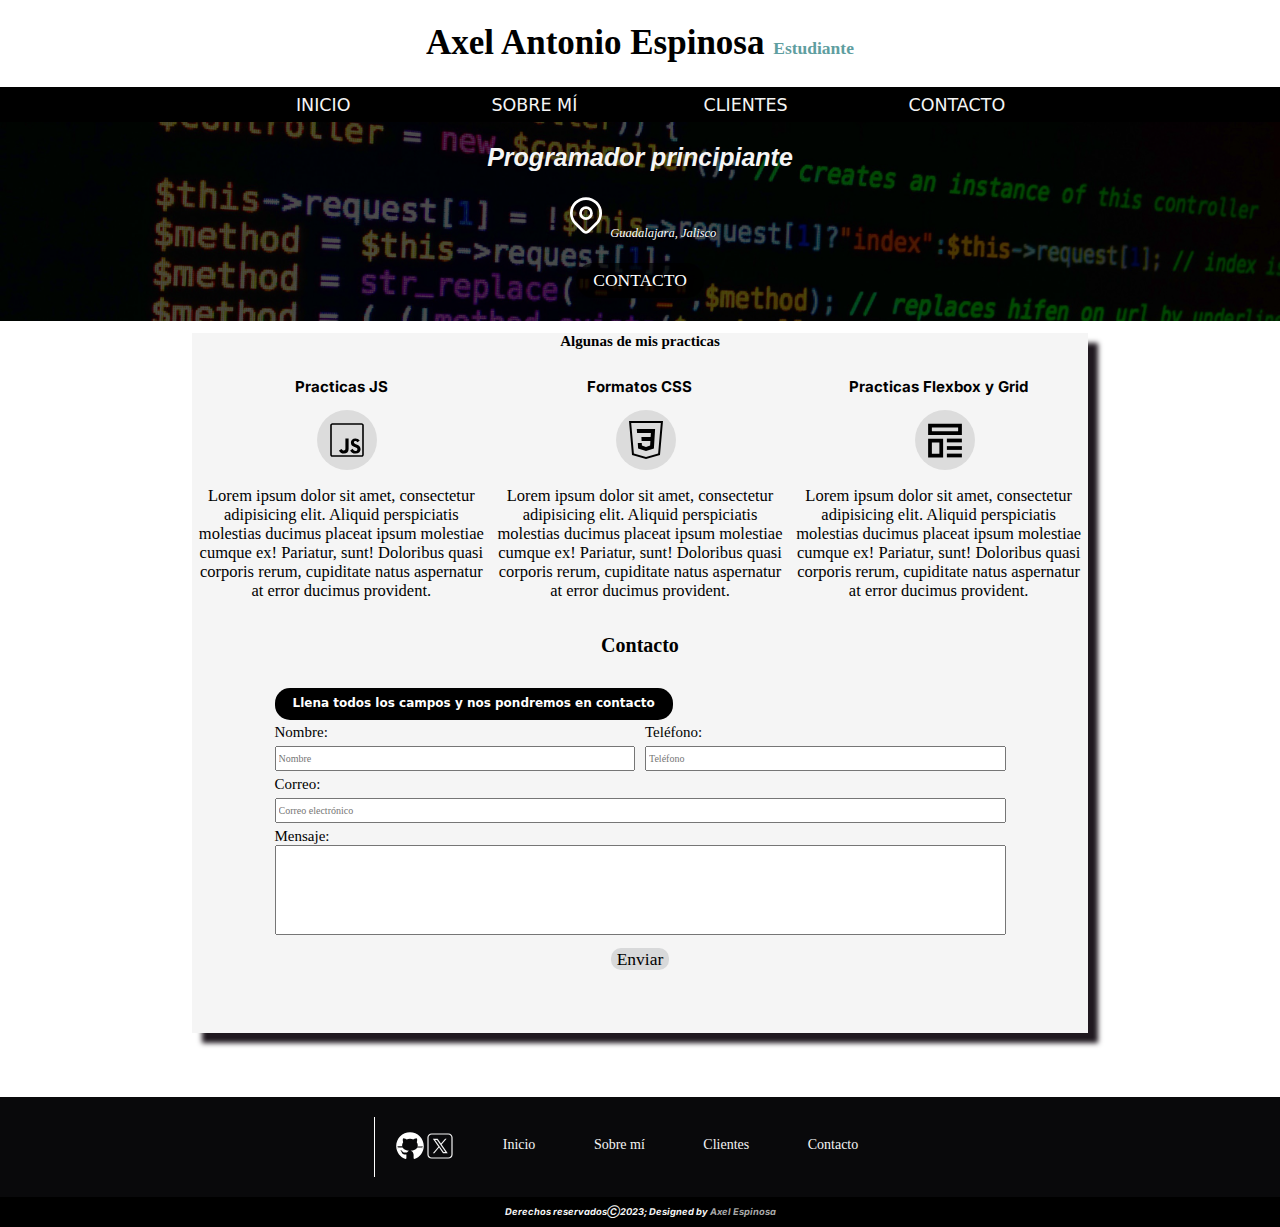
==== index.html @ edbfffb6 "Added files" ====
<!DOCTYPE html>
<html lang="es">
<head>
    <meta charset="UTF-8">
    <meta http-equiv="X-UA-Compatible" content="IE=edge">
    <meta name="viewport" content="width=device-width, initial-scale=1.0">
    <title>Pagina web personal</title>
    <link rel="icon" type="image/x-icon" href="./img/java.png">
    <link rel="stylesheet" href="./css/style.css">
    <link rel="stylesheet" href="./css/normalize.css">
    <link rel="preconnect" href="https://fonts.googleapis.com">
    <link rel="preconnect" href="https://fonts.gstatic.com" crossorigin>
    <link href="https://fonts.googleapis.com/css2?family=Inter&display=swap" rel="stylesheet">
</head>

<body>
    <h1 class="head-1">Axel Antonio Espinosa <span> Estudiante</span></h1>

    <div class="nav-fondo">
        <nav class="menu">
            <a href="./index.html">Inicio</a>
            <a href="#">Sobre mí</a>
            <a href="#">Clientes</a>
            <a href="#contacto">Contacto</a>
        </nav>
    </div>
    <div class="fondo-ubicacion">
        <div class="fondo-color">
            <h2 class="head2">Programador principiante</h2>
            <div class="ubicacion">
                <svg xmlns="http://www.w3.org/2000/svg" class="icon icon-tabler icon-tabler-map-pin" width="44" height="44" viewBox="0 0 24 24" stroke-width="1.5" stroke="#2c3e50" fill="none" stroke-linecap="round" stroke-linejoin="round">
                    <path stroke="none" d="M0 0h24v24H0z" fill="none"/>
                    <path d="M9 11a3 3 0 1 0 6 0a3 3 0 0 0 -6 0" />
                    <path d="M17.657 16.657l-4.243 4.243a2 2 0 0 1 -2.827 0l-4.244 -4.243a8 8 0 1 1 11.314 0z" />
                </svg>
                <p class = "ubi">Guadalajara, Jalisco</p>
            </div>
            <a class="button" href="#">Contacto</a>
        </div>
    </div>
<main class="contenido-principal sombra">
    <h2 class="head-2 head-padding">Algunas de mis practicas</h2>
    <div class="servicios">
        <section class="servicio">
            <h3 class="head-3">Practicas JS</h3>
            <a onclick="location.href='./practicasJS.html'">
                <div class="terminal-icon">
                    <svg xmlns="http://www.w3.org/2000/svg" 
                    x="0px" y="0px" width="50" height="40" 
                    viewBox="0,0,256,256">
                    <g fill="currentColor" fill-rule="nonzero" stroke="none" stroke-width="1" stroke-linecap="butt" stroke-linejoin="miter" stroke-miterlimit="10" stroke-dasharray="" stroke-dashoffset="0" font-family="none" font-weight="none" font-size="none" text-anchor="none" style="mix-blend-mode: normal"><g transform="scale(5.12,5.12)"><path d="M6.66797,4c-1.46094,0 -2.66797,1.20703 -2.66797,2.66797v36.66406c0,1.46094 1.20703,2.66797 2.66797,2.66797h36.66406c1.46094,0 2.66797,-1.20312 2.66797,-2.66797v-36.66406c0,-1.46094 -1.20312,-2.66797 -2.66797,-2.66797zM6.66797,6h36.66406c0.37109,0 0.66797,0.29688 0.66797,0.66797v36.66406c0,0.37109 -0.29687,0.66797 -0.66797,0.66797h-36.66406c-0.37109,0 -0.66797,-0.29687 -0.66797,-0.66797v-36.66406c0,-0.37109 0.29688,-0.66797 0.66797,-0.66797zM23,23v12.57422c0,1.92969 -0.73047,2.42578 -2,2.42578c-1.32812,0 -2.25,-0.82812 -2.85937,-1.90234l-3.14062,1.90234c0.91016,1.92578 3.14063,4 6.23438,4c3.42188,0 5.76563,-1.82031 5.76563,-5.81641v-13.18359zM35.45313,23c-3.40625,0 -5.58984,2.17969 -5.58984,5.04297c0,3.10547 1.83203,4.57422 4.58594,5.74609l0.95313,0.41016c1.73828,0.76172 2.59766,1.22656 2.59766,2.53516c0,1.08984 -0.82812,1.87891 -2.41016,1.87891c-1.88281,0 -2.77344,-1.27734 -3.58984,-2.61328l-3,2c1.12109,2.21484 3.13281,4 6.67578,4c3.625,0 6.32422,-1.88281 6.32422,-5.31641c0,-3.1875 -1.82812,-4.60547 -5.07422,-5.99609l-0.95312,-0.40625c-1.63672,-0.71094 -2.34766,-1.17187 -2.34766,-2.31641c0,-0.92578 0.71094,-1.63672 1.82813,-1.63672c1.09766,0 1.80078,0.46484 2.45313,1.63672l2.97266,-1.90625c-1.25391,-2.21484 -3,-3.05859 -5.42578,-3.05859z"></path></g></g>
                    </svg>
                </div>
            </a>
            <p class="texto-servicio">
                Lorem ipsum dolor sit amet, consectetur adipisicing elit. Aliquid perspiciatis molestias ducimus placeat ipsum molestiae cumque ex! Pariatur, sunt! Doloribus quasi corporis rerum, cupiditate natus aspernatur at error ducimus provident.
            </p>
        </section>
        <section class="servicio">
            <h3 class="head-3">Formatos CSS</h3>
            <div class="terminal-icon">
                <svg xmlns="http://www.w3.org/2000/svg" 
                x="0px" y="0px" 
                width="60" height="50" 
                viewBox="0,0,256,256">
                <g fill="currentColor" fill-rule="evenodd" stroke="none" stroke-width="1" stroke-linecap="butt" stroke-linejoin="miter" stroke-miterlimit="10" stroke-dasharray="" stroke-dashoffset="0" font-family="none" font-weight="none" font-size="none" text-anchor="none" style="mix-blend-mode: normal"><g transform="scale(5.12,5.12)"><path d="M39,40l-14,4l-14,-4l-3,-34h34c-1,11.33203 -2,22.66797 -3,34zM39.81641,8h-29.63281l2.6875,30.45313l12.12891,3.46875l12.12891,-3.46875zM16.80078,28h4l0.09766,2.5l4.10156,1.39844l4.10156,-1.39844l0.29688,-4.5h-8.79687l-0.20312,-4h9.20313l0.29688,-4h-13.79687l-0.30078,-4h18.30078l-0.5,8l-0.70312,11.5l-7.89844,2.60156l-7.89844,-2.60156z"></path></g></g>
                </svg>
            </div>
            <p class="texto-servicio">
                Lorem ipsum dolor sit amet, consectetur adipisicing elit. Aliquid perspiciatis molestias ducimus placeat ipsum molestiae cumque ex! Pariatur, sunt! Doloribus quasi corporis rerum, cupiditate natus aspernatur at error ducimus provident.
            </p>
        </section>
        <section class="servicio">
            <h3 class="head-3">Practicas Flexbox y Grid</h3>
            <div class="terminal-icon">
                <svg
                width="50"
                height="45"
                viewBox="0 0 24 24"
                fill="currentColor"
                xmlns="http://www.w3.org/2000/svg">
                <path
                    fill-rule="evenodd"
                    clip-rule="evenodd"
                    d="M3 3V9H21V3H3ZM19 5H5V7H19V5Z"
                    fill="currentColor"/>
                <path
                    fill-rule="evenodd"
                    clip-rule="evenodd"
                    d="M3 11V21H11V11H3ZM9 13H5V19H9V13Z"
                    fill="currentColor"/>
                <path d="M21 11H13V13H21V11Z" fill="currentColor" />
                <path d="M13 15H21V17H13V15Z" fill="currentColor" />
                <path d="M21 19H13V21H21V19Z" fill="currentColor" />
                </svg>
            </div>
            <p class="texto-servicio">
                Lorem ipsum dolor sit amet, consectetur adipisicing elit. Aliquid perspiciatis molestias ducimus placeat ipsum molestiae cumque ex! Pariatur, sunt! Doloribus quasi corporis rerum, cupiditate natus aspernatur at error ducimus provident.
            </p>
        </section>
    </div>

    <section>
        <h2 class="head-2-contacto">Contacto</h2>
        <div class="formulario" id="contacto">
        <form action="">    
                <fieldset>
                    <legend style="color: white; padding: 0.75em 1.5em;">
                        Llena todos los campos y nos pondremos en contacto
                    </legend>
                    <div class="contenedor-campo">
                        <div class="campo">
                            <label for="">
                                Nombre:
                            </label>
                            <input placeholder="Nombre" type="text" name="" id="negro">
                        </div>
                        <div class="campo">
                            <label for="">
                                Teléfono:
                            </label>
                            <input placeholder="Teléfono" type="text" name="" id="negro">
                        </div>
                        <div class="campo">
                            <label for="">
                                Correo:
                            </label>
                            <input placeholder="Correo electrónico" type="text" name="" id="negro">
                        </div>
                        <div class="campo">
                            <label for="">
                                Mensaje:
                            </label>
                            <textarea></textarea>
                        </div>
                    </div>
                    <div class="below-button">
                        <button id="send" class="button-2">
                            Enviar
                        </button>
                    </div>
                </fieldset>
            </form>
        </div>
    </section>
</main>

<footer class="pieDePagina">
    <section class="SocialMedia">
        <div class="linea"></div>
        <div class="GitHub" onclick="location.href='https://github.com/InozaAki'">
            <svg xmlns="http://www.w3.org/2000/svg" 
            x="0px" y="0px" width="30" height="30" viewBox="0,0,256,256">
            <g fill="currentColor" fill-rule="nonzero" stroke="none" stroke-width="1" stroke-linecap="butt" stroke-linejoin="miter" stroke-miterlimit="10" stroke-dasharray="" stroke-dashoffset="0" font-family="none" font-weight="none" font-size="none" text-anchor="none" style="mix-blend-mode: normal"><g transform="scale(5.12,5.12)"><path d="M17.791,46.836c0.711,-0.306 1.209,-1.013 1.209,-1.836v-5.4c0,-0.197 0.016,-0.402 0.041,-0.61c-0.014,0.004 -0.027,0.007 -0.041,0.01c0,0 -3,0 -3.6,0c-1.5,0 -2.8,-0.6 -3.4,-1.8c-0.7,-1.3 -1,-3.5 -2.8,-4.7c-0.3,-0.2 -0.1,-0.5 0.5,-0.5c0.6,0.1 1.9,0.9 2.7,2c0.9,1.1 1.8,2 3.4,2c2.487,0 3.82,-0.125 4.622,-0.555c0.934,-1.389 2.227,-2.445 3.578,-2.445v-0.025c-5.668,-0.182 -9.289,-2.066 -10.975,-4.975c-3.665,0.042 -6.856,0.405 -8.677,0.707c-0.058,-0.327 -0.108,-0.656 -0.151,-0.987c1.797,-0.296 4.843,-0.647 8.345,-0.714c-0.112,-0.276 -0.209,-0.559 -0.291,-0.849c-3.511,-0.178 -6.541,-0.039 -8.187,0.097c-0.02,-0.332 -0.047,-0.663 -0.051,-0.999c1.649,-0.135 4.597,-0.27 8.018,-0.111c-0.079,-0.5 -0.13,-1.011 -0.13,-1.543c0,-1.7 0.6,-3.5 1.7,-5c-0.5,-1.7 -1.2,-5.3 0.2,-6.6c2.7,0 4.6,1.3 5.5,2.1c1.699,-0.701 3.599,-1.101 5.699,-1.101c2.1,0 4,0.4 5.6,1.1c0.9,-0.8 2.8,-2.1 5.5,-2.1c1.5,1.4 0.7,5 0.2,6.6c1.1,1.5 1.7,3.2 1.6,5c0,0.484 -0.045,0.951 -0.11,1.409c3.499,-0.172 6.527,-0.034 8.204,0.102c-0.002,0.337 -0.033,0.666 -0.051,0.999c-1.671,-0.138 -4.775,-0.28 -8.359,-0.089c-0.089,0.336 -0.197,0.663 -0.325,0.98c3.546,0.046 6.665,0.389 8.548,0.689c-0.043,0.332 -0.093,0.661 -0.151,0.987c-1.912,-0.306 -5.171,-0.664 -8.879,-0.682c-1.665,2.878 -5.22,4.755 -10.777,4.974v0.031c2.6,0 5,3.9 5,6.6v5.4c0,0.823 0.498,1.53 1.209,1.836c9.161,-3.032 15.791,-11.672 15.791,-21.836c0,-12.682 -10.317,-23 -23,-23c-12.683,0 -23,10.318 -23,23c0,10.164 6.63,18.804 15.791,21.836z"></path></g></g>
            </svg>
        </div>
        <div class="Twitter" onclick="location.href='https://twitter.com/JunoSpinoza'">
            <svg xmlns="http://www.w3.org/2000/svg" 
            x="0px" y="0px" width="30" height="30" viewBox="0,0,256,256">
            <g fill="currentColor" fill-rule="nonzero" stroke="none" stroke-width="1" stroke-linecap="butt" stroke-linejoin="miter" stroke-miterlimit="10" stroke-dasharray="" stroke-dashoffset="0" font-family="none" font-weight="none" font-size="none" text-anchor="none" style="mix-blend-mode: normal"><g transform="scale(5.12,5.12)"><path d="M11,4c-3.85433,0 -7,3.14567 -7,7v28c0,3.85433 3.14567,7 7,7h28c3.85433,0 7,-3.14567 7,-7v-28c0,-3.85433 -3.14567,-7 -7,-7zM11,6h28c2.77367,0 5,2.22633 5,5v28c0,2.77367 -2.22633,5 -5,5h-28c-2.77367,0 -5,-2.22633 -5,-5v-28c0,-2.77367 2.22633,-5 5,-5zM13.08594,13l9.22266,13.10352l-9.30859,10.89648h2.5l7.9375,-9.29297l6.53906,9.29297h7.9375l-10.125,-14.38672l8.21094,-9.61328h-2.5l-6.83984,8.00977l-5.63672,-8.00977zM16.91406,15h3.06445l14.10742,20h-3.06445z"></path></g></g>
            </svg>
        </div>
        <nav class="footMenu">
            <a href="./index.html">Inicio</a>
            <a href="#">Sobre mí</a>
            <a href="#">Clientes</a>
            <a href="./index.html#contacto">Contacto</a>
        </nav>
    </section>
    <section class="copyrightSection">
        <div class="copyright">
            <h3>Derechos reservadosⒸ2023; Designed by <span style="color: darkgrey;">Axel Espinosa</span></h3>
            </div>
        </div>
    </section>

</footer>

</body>

</html>
---- css/style.css ----
:root{
    --rancio: #900C3F;
    --naranja: #F94C10;
    --negro: black;
    --white: white;
    --mint: #40F8FF;
}

html {
    box-sizing: border-box;
  }
  *, *:before, *:after {
    box-sizing: inherit;
  }
html{
    font-size: 62.5%;
    
}
h1,h2,h3{
    text-align: center;
}

.head-1{
    font-size: 3.5rem;
    color: black;
}
.head-1 span{
    font-size: 1.75rem;
    color: cadetblue;
}

.nav-fondo{
    background-color: black;
}

.menu{
    font-size: 2rem;
    display: flex;
    justify-content: space-around;
    margin: 0 17%;
    background-color:  black;
    color: whitesmoke;
    font-family: system-ui, -apple-system, BlinkMacSystemFont, 'Segoe UI', Roboto, Oxygen, Ubuntu, Cantarell, 'Open Sans', 'Helvetica Neue', sans-serif;
}
.menu a {
    font-size: 1.75rem;
    text-decoration: none;
    text-transform: uppercase;
    font-size: bold;
    color: var(--blanco);
    width: 15rem;
    text-align: center;
    padding: 0.75rem 0;
}
.menu :hover{
    background-color: darkgrey;
    color:white;
}
.head2{
    font-size: 2.50rem;
    color:whitesmoke;
    font-family: 'Segoe UI', Tahoma, Geneva, Verdana, sans-serif;
    font-style: italic;
}
.fondo-color {
    background-color: rgba(0, 0, 0, 0.7);
    display: flex;
    flex-direction: column;
    align-content: space-around;   
    align-items: center; 
  }
.fondo-ubicacion{
    background-image: url(../img/fondo2.jpg);
    background-size: cover;
    height: auto;
    background-position-y: center;
}
.ubicacion p {
    display: inline;
    color: var(--white);
    font-size: 1.25rem;
  }
.ubi{
    font-style: italic;
    text-decoration: none;
}
.button{
    text-decoration: none;
    text-transform: uppercase;
    font-size: 1.75rem;
    background-color: rgba(0, 0, 0, 0.7);
    color: white;
    padding: 0.75rem 1.75rem ;
    margin: 2.3rem 0;
    border-radius: 1.75rem;
}
.button:hover{
    color:black;
    background-color: white;
    border-color: white;
}
.icon{
    stroke: white;
}
.contenido-principal{
    background-color: whitesmoke;
    margin:  0rem 15%;
    height: 70rem;
}
.sombra{
    -webkit-box-shadow: 10px 10px 5px 0px rgba(31,24,31,1);
    -moz-box-shadow: 10px 10px 5px 0px rgba(31,24,31,1);
    box-shadow: 10px 10px 5px 0px rgba(31,24,31,1);
}
.servicios{
    display: grid;
    grid-template-columns: repeat(3,1fr);
    gap: 1;
}
.terminal-icon{
    display: flex;
    justify-content: center;
    align-items: center;
    background-color: gainsboro;
    border-radius: 50%;
    height: 60px;
    width: 60px;
    margin: 0 42%;
}
.terminal-icon:hover{
    background-color: black;
    color: white;
}
.texto-servicio{
    text-align: center;
    font-size: 1.65rem;
}
.head-3{
    font-size: 1.50rem;
    font-family: 'Inter', sans-serif;
}
.head-2-contacto{
    font-size: 2em;
    
}
legend{
    font-family: system-ui, -apple-system, BlinkMacSystemFont, 'Segoe UI', Roboto, Oxygen, Ubuntu, Cantarell, 'Open Sans', 'Helvetica Neue', sans-serif;
    font-size: 1.2em;
    font-weight: bold;
   background-color: black;
   border-radius: 1.5rem;
}
.formulario{
    background-color: whitesmoke;
    width: 80rem;
    margin: 1rem auto;
    padding: 1.5rem 2.5rem;
}
fieldset{
    border: solid black;
    border-radius: 1.5rem;
}
.contenedor-campo{
    resize: none;
    display: grid;
    grid-template-columns: repeat(2,1fr);
    grid-template-rows: auto auto 10rem;
    column-gap: 1rem;
}
#negro, textarea{
    width: 100%;
    height: 2.5rem;
    margin-top: 0.5rem;
    margin-bottom: 0.5rem;
}
.campo:nth-child(3),
.campo:nth-child(4){
    grid-column: 1 / 3;
}
textarea{
    resize: none;
    height: 90%;
}
label{
    font-size: 1.5em;
}
.below-button{
    display: flex;
    justify-content: center;
}
.button-2{
    background-color: #D8D9DA;
    border-radius: 1rem;
    margin-top: 2rem;
    display: inline;
    width: auto;
    height: auto;
    font-size: 1.75em;
    border: none;
}

.button-2:hover{
    background-color: black;
    color:white;
    opacity: 90%;
    border-radius: 1rem;
}
.pieDePagina{
    text-align: center;
}
.SocialMedia{
    background-color: #09090b;
    display: flex;
    margin-top: 5%;
    color: whitesmoke;
    padding: 2em;
    justify-content: center;
}
.linea{
    border-left: 1px solid white;
    height: 6em;
    padding: 0% 1em;
}
.footMenu{
    padding: 2em;
}
.footMenu a{
    font-size: 1.4em;
    text-decoration: none;
    margin: 0 2em;
    color: whitesmoke;
    position: relative;
}
.footMenu a::before {
    content: "";
    position: absolute;
    width: 100%;
    height: 2px; 
    bottom: 0;
    left: 0;
    background-color: whitesmoke; 
    transform: scaleX(0);
    transform-origin: right;
    transition: transform 0.6s ease;
}
.footMenu a:hover::before {
    transform: scaleX(1);
    transform-origin: left;
}
.GitHub{
    color: white;
    align-self: center;
}
.GitHub:hover{
    cursor: pointer;
}
.Twitter{
    align-self: center;
}
.Twitter:hover{
    cursor: pointer;
}
.copyrightSection{
    display: flex;
    justify-content: space-around;
    color: whitesmoke;
    background-color: black;
}

.copyright{
    font-size: 0.80rem;
    font-style: italic;
    display: flex;
    align-items: center;
    font-family: 'Inter', sans-serif;
}

.indiceMasa{
    background-color: whitesmoke;
    margin:  10rem 15%;
    height: 60rem;

}
.topMenu{
    background-color: #205295;
    font-size: 2rem;
    display: flex;
    justify-content: center;
    color: whitesmoke;
    font-family: system-ui, -apple-system, BlinkMacSystemFont, 'Segoe UI', Roboto, Oxygen, Ubuntu, Cantarell, 'Open Sans', 'Helvetica Neue', sans-serif;
    height: 10em;
    align-items: center;
}
.topMenu h1{
    font-size: 2.75rem;
    text-decoration: none;
    text-transform: uppercase;
    font-size: bold;
    color: var(--blanco);
    width: 25rem;
    text-align: center;
    padding: 0.75rem 0;
}
.topMenu img{
    width: auto;
    height: 70%;
    margin-right: 5rem;
}
.DatosEntrada{
    font-size: 1.50rem;
    font-family: 'Inter', sans-serif;
}
.variablesEntrada{
    color: white;
    margin: 1.5rem auto;
    width: 80rem;
    background-color: #1D267D;
    padding: 1.5rem 2.75rem;
}
fieldset{
    border: none;
}
.VarEntrada{
    background-color: #0C134F;
    border-radius: 1.2rem;
    font-size: 1.20rem;
    text-align: left;
    font-family: system-ui, -apple-system, BlinkMacSystemFont, 'Segoe UI', Roboto, Oxygen, Ubuntu, Cantarell, 'Open Sans', 'Helvetica Neue', sans-serif;
    padding: 0.50rem;
}
.input-data{
    width: 100%;
    height: 2.25rem;
    font-size: 1.75rem;
}

.variablesEntrada{
    display: grid;
    grid-template-columns: repeat(2, 1fr);
    gap: 1rem;
}
.calcularIMC{
    width: 80rem;
    margin: 3rem auto;
    text-align: right;
}
.botonIMC{
    background-color: #337CCF;
    color: white;
    text-decoration: none;
    text-transform: uppercase;
    padding: 1.25rem 3.75rem;
    font-size: 1.25rem;
    border-radius: 1.25rem;
    font-family: 'Inter', sans-serif;
}
.botonIMC:hover{
    background-color: #952323;
    cursor: pointer;
}
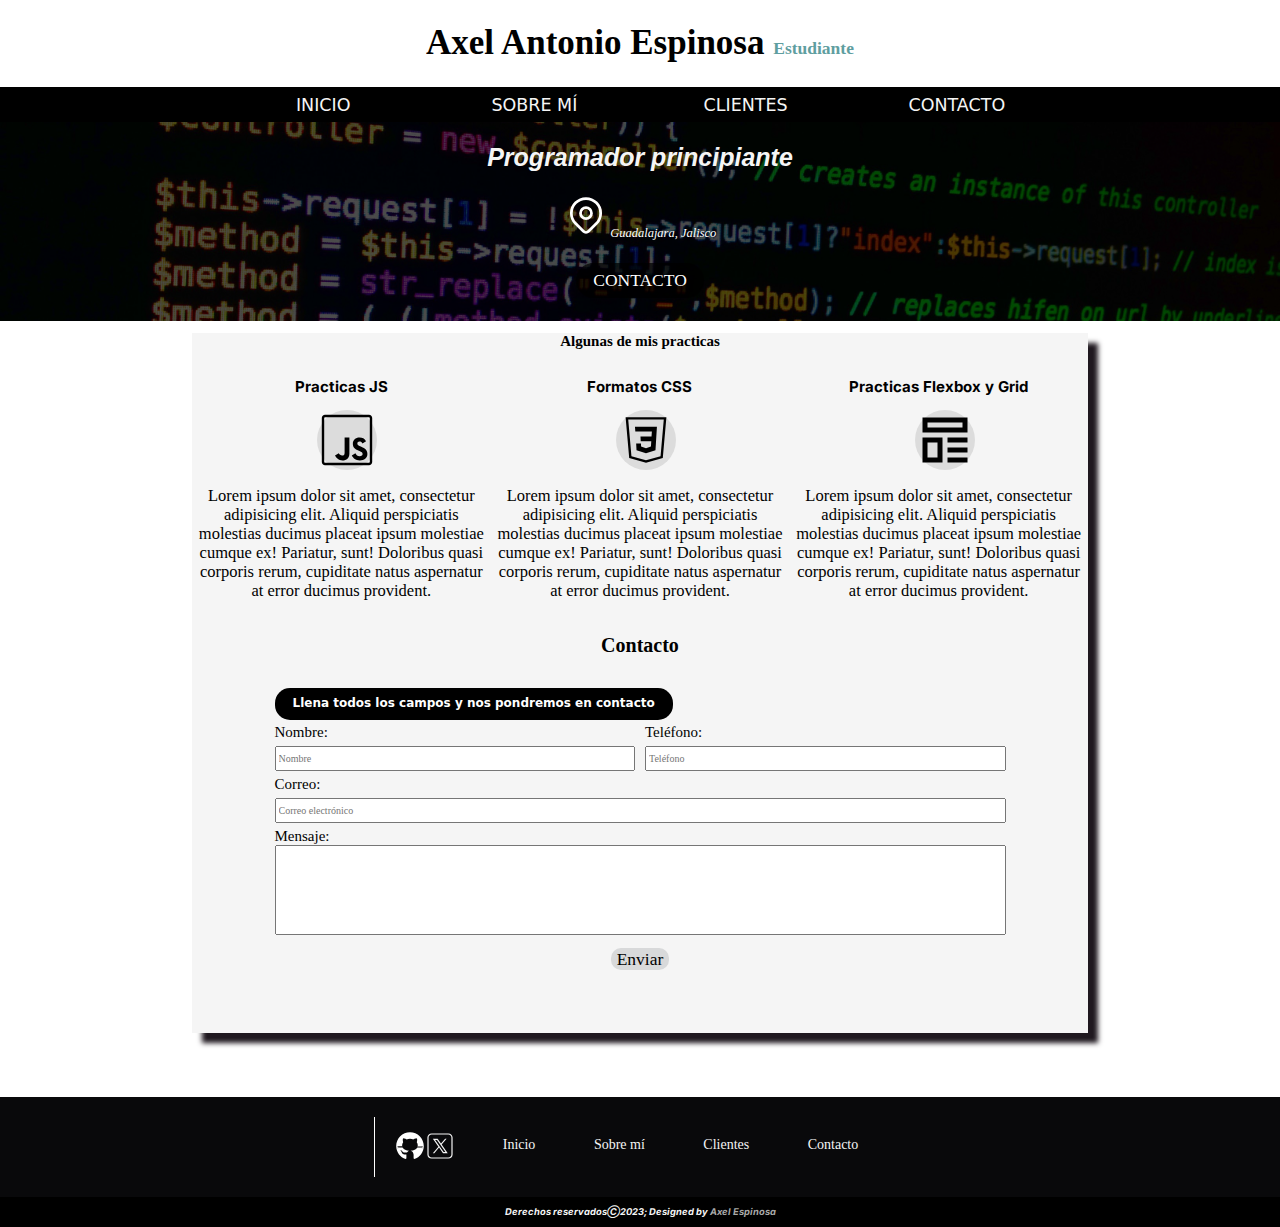
==== commit 2cee2111: "Revamp to main page" ====
--- a/index.html
+++ b/index.html
@@ -12,170 +12,170 @@
     <link rel="preconnect" href="https://fonts.gstatic.com" crossorigin>
     <link href="https://fonts.googleapis.com/css2?family=Inter&display=swap" rel="stylesheet">
 </head>
+<h1 class="head-1">Axel Antonio Espinosa <span> Estudiante</span></h1>
+<div class="fondo-principal">
+    <div class="fondo-color2">
+        <body>
+            <div class="nav-fondo">
+                <nav class="menu">
+                    <a href="./index.html">Inicio</a>
+                    <a href="#">Sobre mí</a>
+                    <a href="#">Clientes</a>
+                    <a href="#contacto">Contacto</a>
+                </nav>
+            </div>
 
-<body>
-    <h1 class="head-1">Axel Antonio Espinosa <span> Estudiante</span></h1>
+            <div class="fondo-ubicacion">
+                <div class="fondo-color">
+                    <h2 class="head2">Programador principiante</h2>
+                    <div class="ubicacion">
+                        <svg xmlns="http://www.w3.org/2000/svg" class="icon icon-tabler icon-tabler-map-pin" width="44" height="44" viewBox="0 0 24 24" stroke-width="1.5" stroke="#2c3e50" fill="none" stroke-linecap="round" stroke-linejoin="round">
+                            <path stroke="none" d="M0 0h24v24H0z" fill="none"/>
+                            <path d="M9 11a3 3 0 1 0 6 0a3 3 0 0 0 -6 0" />
+                            <path d="M17.657 16.657l-4.243 4.243a2 2 0 0 1 -2.827 0l-4.244 -4.243a8 8 0 1 1 11.314 0z" />
+                        </svg>
+                        <p class = "ubi">Guadalajara, Jalisco</p>
+                    </div>
+                    <a class="button" href="#">Contacto</a>
+                </div>
+            </div>
 
-    <div class="nav-fondo">
-        <nav class="menu">
-            <a href="./index.html">Inicio</a>
-            <a href="#">Sobre mí</a>
-            <a href="#">Clientes</a>
-            <a href="#contacto">Contacto</a>
-        </nav>
-    </div>
-    <div class="fondo-ubicacion">
-        <div class="fondo-color">
-            <h2 class="head2">Programador principiante</h2>
-            <div class="ubicacion">
-                <svg xmlns="http://www.w3.org/2000/svg" class="icon icon-tabler icon-tabler-map-pin" width="44" height="44" viewBox="0 0 24 24" stroke-width="1.5" stroke="#2c3e50" fill="none" stroke-linecap="round" stroke-linejoin="round">
-                    <path stroke="none" d="M0 0h24v24H0z" fill="none"/>
-                    <path d="M9 11a3 3 0 1 0 6 0a3 3 0 0 0 -6 0" />
-                    <path d="M17.657 16.657l-4.243 4.243a2 2 0 0 1 -2.827 0l-4.244 -4.243a8 8 0 1 1 11.314 0z" />
-                </svg>
-                <p class = "ubi">Guadalajara, Jalisco</p>
-            </div>
-            <a class="button" href="#">Contacto</a>
-        </div>
-    </div>
-<main class="contenido-principal sombra">
-    <h2 class="head-2 head-padding">Algunas de mis practicas</h2>
-    <div class="servicios">
-        <section class="servicio">
-            <h3 class="head-3">Practicas JS</h3>
-            <a onclick="location.href='./practicasJS.html'">
-                <div class="terminal-icon">
-                    <svg xmlns="http://www.w3.org/2000/svg" 
-                    x="0px" y="0px" width="50" height="40" 
-                    viewBox="0,0,256,256">
-                    <g fill="currentColor" fill-rule="nonzero" stroke="none" stroke-width="1" stroke-linecap="butt" stroke-linejoin="miter" stroke-miterlimit="10" stroke-dasharray="" stroke-dashoffset="0" font-family="none" font-weight="none" font-size="none" text-anchor="none" style="mix-blend-mode: normal"><g transform="scale(5.12,5.12)"><path d="M6.66797,4c-1.46094,0 -2.66797,1.20703 -2.66797,2.66797v36.66406c0,1.46094 1.20703,2.66797 2.66797,2.66797h36.66406c1.46094,0 2.66797,-1.20312 2.66797,-2.66797v-36.66406c0,-1.46094 -1.20312,-2.66797 -2.66797,-2.66797zM6.66797,6h36.66406c0.37109,0 0.66797,0.29688 0.66797,0.66797v36.66406c0,0.37109 -0.29687,0.66797 -0.66797,0.66797h-36.66406c-0.37109,0 -0.66797,-0.29687 -0.66797,-0.66797v-36.66406c0,-0.37109 0.29688,-0.66797 0.66797,-0.66797zM23,23v12.57422c0,1.92969 -0.73047,2.42578 -2,2.42578c-1.32812,0 -2.25,-0.82812 -2.85937,-1.90234l-3.14062,1.90234c0.91016,1.92578 3.14063,4 6.23438,4c3.42188,0 5.76563,-1.82031 5.76563,-5.81641v-13.18359zM35.45313,23c-3.40625,0 -5.58984,2.17969 -5.58984,5.04297c0,3.10547 1.83203,4.57422 4.58594,5.74609l0.95313,0.41016c1.73828,0.76172 2.59766,1.22656 2.59766,2.53516c0,1.08984 -0.82812,1.87891 -2.41016,1.87891c-1.88281,0 -2.77344,-1.27734 -3.58984,-2.61328l-3,2c1.12109,2.21484 3.13281,4 6.67578,4c3.625,0 6.32422,-1.88281 6.32422,-5.31641c0,-3.1875 -1.82812,-4.60547 -5.07422,-5.99609l-0.95312,-0.40625c-1.63672,-0.71094 -2.34766,-1.17187 -2.34766,-2.31641c0,-0.92578 0.71094,-1.63672 1.82813,-1.63672c1.09766,0 1.80078,0.46484 2.45313,1.63672l2.97266,-1.90625c-1.25391,-2.21484 -3,-3.05859 -5.42578,-3.05859z"></path></g></g>
-                    </svg>
+            <main class="contenido-principal sombra">
+                <h2 class="head-2">Algunas de mis practicas</h2>
+                <div class="servicios">
+                    <section class="servicio">
+                        <h3 class="head-3">Practicas JS</h3>
+                        <a onclick="location.href='./practicasJS.html'">
+                            <div class="terminal-icon">
+                                <svg xmlns="http://www.w3.org/2000/svg" 
+                                x="0px" y="0px" width="70" height="60" 
+                                viewBox="0,0,256,256">
+                                <g fill="currentColor" fill-rule="nonzero" stroke="none" stroke-width="1" stroke-linecap="butt" stroke-linejoin="miter" stroke-miterlimit="10" stroke-dasharray="" stroke-dashoffset="0" font-family="none" font-weight="none" font-size="none" text-anchor="none" style="mix-blend-mode: normal"><g transform="scale(5.12,5.12)"><path d="M6.66797,4c-1.46094,0 -2.66797,1.20703 -2.66797,2.66797v36.66406c0,1.46094 1.20703,2.66797 2.66797,2.66797h36.66406c1.46094,0 2.66797,-1.20312 2.66797,-2.66797v-36.66406c0,-1.46094 -1.20312,-2.66797 -2.66797,-2.66797zM6.66797,6h36.66406c0.37109,0 0.66797,0.29688 0.66797,0.66797v36.66406c0,0.37109 -0.29687,0.66797 -0.66797,0.66797h-36.66406c-0.37109,0 -0.66797,-0.29687 -0.66797,-0.66797v-36.66406c0,-0.37109 0.29688,-0.66797 0.66797,-0.66797zM23,23v12.57422c0,1.92969 -0.73047,2.42578 -2,2.42578c-1.32812,0 -2.25,-0.82812 -2.85937,-1.90234l-3.14062,1.90234c0.91016,1.92578 3.14063,4 6.23438,4c3.42188,0 5.76563,-1.82031 5.76563,-5.81641v-13.18359zM35.45313,23c-3.40625,0 -5.58984,2.17969 -5.58984,5.04297c0,3.10547 1.83203,4.57422 4.58594,5.74609l0.95313,0.41016c1.73828,0.76172 2.59766,1.22656 2.59766,2.53516c0,1.08984 -0.82812,1.87891 -2.41016,1.87891c-1.88281,0 -2.77344,-1.27734 -3.58984,-2.61328l-3,2c1.12109,2.21484 3.13281,4 6.67578,4c3.625,0 6.32422,-1.88281 6.32422,-5.31641c0,-3.1875 -1.82812,-4.60547 -5.07422,-5.99609l-0.95312,-0.40625c-1.63672,-0.71094 -2.34766,-1.17187 -2.34766,-2.31641c0,-0.92578 0.71094,-1.63672 1.82813,-1.63672c1.09766,0 1.80078,0.46484 2.45313,1.63672l2.97266,-1.90625c-1.25391,-2.21484 -3,-3.05859 -5.42578,-3.05859z"></path></g></g>
+                                </svg>
+                            </div>
+                        </a>
+                        <p class="texto-servicio">
+                            Lorem ipsum dolor sit amet, consectetur adipisicing elit. Aliquid perspiciatis molestias ducimus placeat ipsum molestiae cumque ex! Pariatur, sunt! Doloribus quasi corporis rerum, cupiditate natus aspernatur at error ducimus provident.
+                        </p>
+                    </section>
+                    <section class="servicio">
+                        <h3 class="head-3">Formatos CSS</h3>
+                        <div class="terminal-icon">
+                            <svg xmlns="http://www.w3.org/2000/svg" 
+                            x="0px" y="0px" 
+                            width="70" height="70" 
+                            viewBox="0,0,256,256">
+                            <g fill="currentColor" fill-rule="evenodd" stroke="none" stroke-width="1" stroke-linecap="butt" stroke-linejoin="miter" stroke-miterlimit="10" stroke-dasharray="" stroke-dashoffset="0" font-family="none" font-weight="none" font-size="none" text-anchor="none" style="mix-blend-mode: normal"><g transform="scale(5.12,5.12)"><path d="M39,40l-14,4l-14,-4l-3,-34h34c-1,11.33203 -2,22.66797 -3,34zM39.81641,8h-29.63281l2.6875,30.45313l12.12891,3.46875l12.12891,-3.46875zM16.80078,28h4l0.09766,2.5l4.10156,1.39844l4.10156,-1.39844l0.29688,-4.5h-8.79687l-0.20312,-4h9.20313l0.29688,-4h-13.79687l-0.30078,-4h18.30078l-0.5,8l-0.70312,11.5l-7.89844,2.60156l-7.89844,-2.60156z"></path></g></g>
+                            </svg>
+                        </div>
+                        <p class="texto-servicio">
+                            Lorem ipsum dolor sit amet, consectetur adipisicing elit. Aliquid perspiciatis molestias ducimus placeat ipsum molestiae cumque ex! Pariatur, sunt! Doloribus quasi corporis rerum, cupiditate natus aspernatur at error ducimus provident.
+                        </p>
+                    </section>
+                    <section class="servicio">
+                        <h3 class="head-3">Practicas Flexbox y Grid</h3>
+                        <div class="terminal-icon">
+                            <svg
+                            width="70"
+                            height="60"
+                            viewBox="0 0 24 24"
+                            fill="currentColor"
+                            xmlns="http://www.w3.org/2000/svg">
+                            <path
+                                fill-rule="evenodd"
+                                clip-rule="evenodd"
+                                d="M3 3V9H21V3H3ZM19 5H5V7H19V5Z"
+                                fill="currentColor"/>
+                            <path
+                                fill-rule="evenodd"
+                                clip-rule="evenodd"
+                                d="M3 11V21H11V11H3ZM9 13H5V19H9V13Z"
+                                fill="currentColor"/>
+                            <path d="M21 11H13V13H21V11Z" fill="currentColor" />
+                            <path d="M13 15H21V17H13V15Z" fill="currentColor" />
+                            <path d="M21 19H13V21H21V19Z" fill="currentColor" />
+                            </svg>
+                        </div>
+                        <p class="texto-servicio">
+                            Lorem ipsum dolor sit amet, consectetur adipisicing elit. Aliquid perspiciatis molestias ducimus placeat ipsum molestiae cumque ex! Pariatur, sunt! Doloribus quasi corporis rerum, cupiditate natus aspernatur at error ducimus provident.
+                        </p>
+                    </section>
                 </div>
-            </a>
-            <p class="texto-servicio">
-                Lorem ipsum dolor sit amet, consectetur adipisicing elit. Aliquid perspiciatis molestias ducimus placeat ipsum molestiae cumque ex! Pariatur, sunt! Doloribus quasi corporis rerum, cupiditate natus aspernatur at error ducimus provident.
-            </p>
-        </section>
-        <section class="servicio">
-            <h3 class="head-3">Formatos CSS</h3>
-            <div class="terminal-icon">
-                <svg xmlns="http://www.w3.org/2000/svg" 
-                x="0px" y="0px" 
-                width="60" height="50" 
-                viewBox="0,0,256,256">
-                <g fill="currentColor" fill-rule="evenodd" stroke="none" stroke-width="1" stroke-linecap="butt" stroke-linejoin="miter" stroke-miterlimit="10" stroke-dasharray="" stroke-dashoffset="0" font-family="none" font-weight="none" font-size="none" text-anchor="none" style="mix-blend-mode: normal"><g transform="scale(5.12,5.12)"><path d="M39,40l-14,4l-14,-4l-3,-34h34c-1,11.33203 -2,22.66797 -3,34zM39.81641,8h-29.63281l2.6875,30.45313l12.12891,3.46875l12.12891,-3.46875zM16.80078,28h4l0.09766,2.5l4.10156,1.39844l4.10156,-1.39844l0.29688,-4.5h-8.79687l-0.20312,-4h9.20313l0.29688,-4h-13.79687l-0.30078,-4h18.30078l-0.5,8l-0.70312,11.5l-7.89844,2.60156l-7.89844,-2.60156z"></path></g></g>
-                </svg>
-            </div>
-            <p class="texto-servicio">
-                Lorem ipsum dolor sit amet, consectetur adipisicing elit. Aliquid perspiciatis molestias ducimus placeat ipsum molestiae cumque ex! Pariatur, sunt! Doloribus quasi corporis rerum, cupiditate natus aspernatur at error ducimus provident.
-            </p>
-        </section>
-        <section class="servicio">
-            <h3 class="head-3">Practicas Flexbox y Grid</h3>
-            <div class="terminal-icon">
-                <svg
-                width="50"
-                height="45"
-                viewBox="0 0 24 24"
-                fill="currentColor"
-                xmlns="http://www.w3.org/2000/svg">
-                <path
-                    fill-rule="evenodd"
-                    clip-rule="evenodd"
-                    d="M3 3V9H21V3H3ZM19 5H5V7H19V5Z"
-                    fill="currentColor"/>
-                <path
-                    fill-rule="evenodd"
-                    clip-rule="evenodd"
-                    d="M3 11V21H11V11H3ZM9 13H5V19H9V13Z"
-                    fill="currentColor"/>
-                <path d="M21 11H13V13H21V11Z" fill="currentColor" />
-                <path d="M13 15H21V17H13V15Z" fill="currentColor" />
-                <path d="M21 19H13V21H21V19Z" fill="currentColor" />
-                </svg>
-            </div>
-            <p class="texto-servicio">
-                Lorem ipsum dolor sit amet, consectetur adipisicing elit. Aliquid perspiciatis molestias ducimus placeat ipsum molestiae cumque ex! Pariatur, sunt! Doloribus quasi corporis rerum, cupiditate natus aspernatur at error ducimus provident.
-            </p>
-        </section>
-    </div>
 
-    <section>
-        <h2 class="head-2-contacto">Contacto</h2>
-        <div class="formulario" id="contacto">
-        <form action="">    
-                <fieldset>
-                    <legend style="color: white; padding: 0.75em 1.5em;">
-                        Llena todos los campos y nos pondremos en contacto
-                    </legend>
-                    <div class="contenedor-campo">
-                        <div class="campo">
-                            <label for="">
-                                Nombre:
-                            </label>
-                            <input placeholder="Nombre" type="text" name="" id="negro">
-                        </div>
-                        <div class="campo">
-                            <label for="">
-                                Teléfono:
-                            </label>
-                            <input placeholder="Teléfono" type="text" name="" id="negro">
-                        </div>
-                        <div class="campo">
-                            <label for="">
-                                Correo:
-                            </label>
-                            <input placeholder="Correo electrónico" type="text" name="" id="negro">
-                        </div>
-                        <div class="campo">
-                            <label for="">
-                                Mensaje:
-                            </label>
-                            <textarea></textarea>
+                <section>
+                    <h2 class="head-2-contacto">Contacto</h2>
+                    <div class="formulario" id="contacto">
+                    <form action="">    
+                            <fieldset>
+                                <legend style="color: white; padding: 0.75em 1.5em;">
+                                    Llena todos los campos y nos pondremos en contacto
+                                </legend>
+                                <div class="contenedor-campo">
+                                    <div class="campo">
+                                        <label for="">
+                                            Nombre:
+                                        </label>
+                                        <input placeholder="Nombre" type="text" name="" id="negro">
+                                    </div>
+                                    <div class="campo">
+                                        <label for="">
+                                            Teléfono:
+                                        </label>
+                                        <input placeholder="Teléfono" type="text" name="" id="negro">
+                                    </div>
+                                    <div class="campo">
+                                        <label for="">
+                                            Correo:
+                                        </label>
+                                        <input placeholder="Correo electrónico" type="text" name="" id="negro">
+                                    </div>
+                                    <div class="campo">
+                                        <label for="">
+                                            Mensaje:
+                                        </label>
+                                        <textarea></textarea>
+                                    </div>
+                                </div>
+                                <div class="below-button">
+                                    <button id="send" class="button-2">
+                                        Enviar
+                                    </button>
+                                </div>
+                            </fieldset>
+                        </form>
+                    </div>
+                </section>
+            </main>
+            <footer class="pieDePagina">
+                <section class="SocialMedia">
+                    <div class="linea"></div>
+                    <div class="GitHub" onclick="location.href='https://github.com/InozaAki'">
+                        <svg xmlns="http://www.w3.org/2000/svg" 
+                        x="0px" y="0px" width="30" height="30" viewBox="0,0,256,256">
+                        <g fill="currentColor" fill-rule="nonzero" stroke="none" stroke-width="1" stroke-linecap="butt" stroke-linejoin="miter" stroke-miterlimit="10" stroke-dasharray="" stroke-dashoffset="0" font-family="none" font-weight="none" font-size="none" text-anchor="none" style="mix-blend-mode: normal"><g transform="scale(5.12,5.12)"><path d="M17.791,46.836c0.711,-0.306 1.209,-1.013 1.209,-1.836v-5.4c0,-0.197 0.016,-0.402 0.041,-0.61c-0.014,0.004 -0.027,0.007 -0.041,0.01c0,0 -3,0 -3.6,0c-1.5,0 -2.8,-0.6 -3.4,-1.8c-0.7,-1.3 -1,-3.5 -2.8,-4.7c-0.3,-0.2 -0.1,-0.5 0.5,-0.5c0.6,0.1 1.9,0.9 2.7,2c0.9,1.1 1.8,2 3.4,2c2.487,0 3.82,-0.125 4.622,-0.555c0.934,-1.389 2.227,-2.445 3.578,-2.445v-0.025c-5.668,-0.182 -9.289,-2.066 -10.975,-4.975c-3.665,0.042 -6.856,0.405 -8.677,0.707c-0.058,-0.327 -0.108,-0.656 -0.151,-0.987c1.797,-0.296 4.843,-0.647 8.345,-0.714c-0.112,-0.276 -0.209,-0.559 -0.291,-0.849c-3.511,-0.178 -6.541,-0.039 -8.187,0.097c-0.02,-0.332 -0.047,-0.663 -0.051,-0.999c1.649,-0.135 4.597,-0.27 8.018,-0.111c-0.079,-0.5 -0.13,-1.011 -0.13,-1.543c0,-1.7 0.6,-3.5 1.7,-5c-0.5,-1.7 -1.2,-5.3 0.2,-6.6c2.7,0 4.6,1.3 5.5,2.1c1.699,-0.701 3.599,-1.101 5.699,-1.101c2.1,0 4,0.4 5.6,1.1c0.9,-0.8 2.8,-2.1 5.5,-2.1c1.5,1.4 0.7,5 0.2,6.6c1.1,1.5 1.7,3.2 1.6,5c0,0.484 -0.045,0.951 -0.11,1.409c3.499,-0.172 6.527,-0.034 8.204,0.102c-0.002,0.337 -0.033,0.666 -0.051,0.999c-1.671,-0.138 -4.775,-0.28 -8.359,-0.089c-0.089,0.336 -0.197,0.663 -0.325,0.98c3.546,0.046 6.665,0.389 8.548,0.689c-0.043,0.332 -0.093,0.661 -0.151,0.987c-1.912,-0.306 -5.171,-0.664 -8.879,-0.682c-1.665,2.878 -5.22,4.755 -10.777,4.974v0.031c2.6,0 5,3.9 5,6.6v5.4c0,0.823 0.498,1.53 1.209,1.836c9.161,-3.032 15.791,-11.672 15.791,-21.836c0,-12.682 -10.317,-23 -23,-23c-12.683,0 -23,10.318 -23,23c0,10.164 6.63,18.804 15.791,21.836z"></path></g></g>
+                        </svg>
+                    </div>
+                    <div class="Twitter" onclick="location.href='https://twitter.com/JunoSpinoza'">
+                        <svg xmlns="http://www.w3.org/2000/svg" 
+                        x="0px" y="0px" width="30" height="30" viewBox="0,0,256,256">
+                        <g fill="currentColor" fill-rule="nonzero" stroke="none" stroke-width="1" stroke-linecap="butt" stroke-linejoin="miter" stroke-miterlimit="10" stroke-dasharray="" stroke-dashoffset="0" font-family="none" font-weight="none" font-size="none" text-anchor="none" style="mix-blend-mode: normal"><g transform="scale(5.12,5.12)"><path d="M11,4c-3.85433,0 -7,3.14567 -7,7v28c0,3.85433 3.14567,7 7,7h28c3.85433,0 7,-3.14567 7,-7v-28c0,-3.85433 -3.14567,-7 -7,-7zM11,6h28c2.77367,0 5,2.22633 5,5v28c0,2.77367 -2.22633,5 -5,5h-28c-2.77367,0 -5,-2.22633 -5,-5v-28c0,-2.77367 2.22633,-5 5,-5zM13.08594,13l9.22266,13.10352l-9.30859,10.89648h2.5l7.9375,-9.29297l6.53906,9.29297h7.9375l-10.125,-14.38672l8.21094,-9.61328h-2.5l-6.83984,8.00977l-5.63672,-8.00977zM16.91406,15h3.06445l14.10742,20h-3.06445z"></path></g></g>
+                        </svg>
+                    </div>
+                    <nav class="footMenu">
+                        <a href="./index.html">Inicio</a>
+                        <a href="#">Sobre mí</a>
+                        <a href="#">Clientes</a>
+                        <a href="./index.html#contacto">Contacto</a>
+                    </nav>
+                </section>
+                <section class="copyrightSection">
+                    <div class="copyright">
+                        <h3>Derechos reservadosⒸ2023; Designed by <span style="color: darkgrey;">Axel Espinosa</span></h3>
                         </div>
                     </div>
-                    <div class="below-button">
-                        <button id="send" class="button-2">
-                            Enviar
-                        </button>
-                    </div>
-                </fieldset>
-            </form>
-        </div>
-    </section>
-</main>
-
-<footer class="pieDePagina">
-    <section class="SocialMedia">
-        <div class="linea"></div>
-        <div class="GitHub" onclick="location.href='https://github.com/InozaAki'">
-            <svg xmlns="http://www.w3.org/2000/svg" 
-            x="0px" y="0px" width="30" height="30" viewBox="0,0,256,256">
-            <g fill="currentColor" fill-rule="nonzero" stroke="none" stroke-width="1" stroke-linecap="butt" stroke-linejoin="miter" stroke-miterlimit="10" stroke-dasharray="" stroke-dashoffset="0" font-family="none" font-weight="none" font-size="none" text-anchor="none" style="mix-blend-mode: normal"><g transform="scale(5.12,5.12)"><path d="M17.791,46.836c0.711,-0.306 1.209,-1.013 1.209,-1.836v-5.4c0,-0.197 0.016,-0.402 0.041,-0.61c-0.014,0.004 -0.027,0.007 -0.041,0.01c0,0 -3,0 -3.6,0c-1.5,0 -2.8,-0.6 -3.4,-1.8c-0.7,-1.3 -1,-3.5 -2.8,-4.7c-0.3,-0.2 -0.1,-0.5 0.5,-0.5c0.6,0.1 1.9,0.9 2.7,2c0.9,1.1 1.8,2 3.4,2c2.487,0 3.82,-0.125 4.622,-0.555c0.934,-1.389 2.227,-2.445 3.578,-2.445v-0.025c-5.668,-0.182 -9.289,-2.066 -10.975,-4.975c-3.665,0.042 -6.856,0.405 -8.677,0.707c-0.058,-0.327 -0.108,-0.656 -0.151,-0.987c1.797,-0.296 4.843,-0.647 8.345,-0.714c-0.112,-0.276 -0.209,-0.559 -0.291,-0.849c-3.511,-0.178 -6.541,-0.039 -8.187,0.097c-0.02,-0.332 -0.047,-0.663 -0.051,-0.999c1.649,-0.135 4.597,-0.27 8.018,-0.111c-0.079,-0.5 -0.13,-1.011 -0.13,-1.543c0,-1.7 0.6,-3.5 1.7,-5c-0.5,-1.7 -1.2,-5.3 0.2,-6.6c2.7,0 4.6,1.3 5.5,2.1c1.699,-0.701 3.599,-1.101 5.699,-1.101c2.1,0 4,0.4 5.6,1.1c0.9,-0.8 2.8,-2.1 5.5,-2.1c1.5,1.4 0.7,5 0.2,6.6c1.1,1.5 1.7,3.2 1.6,5c0,0.484 -0.045,0.951 -0.11,1.409c3.499,-0.172 6.527,-0.034 8.204,0.102c-0.002,0.337 -0.033,0.666 -0.051,0.999c-1.671,-0.138 -4.775,-0.28 -8.359,-0.089c-0.089,0.336 -0.197,0.663 -0.325,0.98c3.546,0.046 6.665,0.389 8.548,0.689c-0.043,0.332 -0.093,0.661 -0.151,0.987c-1.912,-0.306 -5.171,-0.664 -8.879,-0.682c-1.665,2.878 -5.22,4.755 -10.777,4.974v0.031c2.6,0 5,3.9 5,6.6v5.4c0,0.823 0.498,1.53 1.209,1.836c9.161,-3.032 15.791,-11.672 15.791,-21.836c0,-12.682 -10.317,-23 -23,-23c-12.683,0 -23,10.318 -23,23c0,10.164 6.63,18.804 15.791,21.836z"></path></g></g>
-            </svg>
-        </div>
-        <div class="Twitter" onclick="location.href='https://twitter.com/JunoSpinoza'">
-            <svg xmlns="http://www.w3.org/2000/svg" 
-            x="0px" y="0px" width="30" height="30" viewBox="0,0,256,256">
-            <g fill="currentColor" fill-rule="nonzero" stroke="none" stroke-width="1" stroke-linecap="butt" stroke-linejoin="miter" stroke-miterlimit="10" stroke-dasharray="" stroke-dashoffset="0" font-family="none" font-weight="none" font-size="none" text-anchor="none" style="mix-blend-mode: normal"><g transform="scale(5.12,5.12)"><path d="M11,4c-3.85433,0 -7,3.14567 -7,7v28c0,3.85433 3.14567,7 7,7h28c3.85433,0 7,-3.14567 7,-7v-28c0,-3.85433 -3.14567,-7 -7,-7zM11,6h28c2.77367,0 5,2.22633 5,5v28c0,2.77367 -2.22633,5 -5,5h-28c-2.77367,0 -5,-2.22633 -5,-5v-28c0,-2.77367 2.22633,-5 5,-5zM13.08594,13l9.22266,13.10352l-9.30859,10.89648h2.5l7.9375,-9.29297l6.53906,9.29297h7.9375l-10.125,-14.38672l8.21094,-9.61328h-2.5l-6.83984,8.00977l-5.63672,-8.00977zM16.91406,15h3.06445l14.10742,20h-3.06445z"></path></g></g>
-            </svg>
-        </div>
-        <nav class="footMenu">
-            <a href="./index.html">Inicio</a>
-            <a href="#">Sobre mí</a>
-            <a href="#">Clientes</a>
-            <a href="./index.html#contacto">Contacto</a>
-        </nav>
-    </section>
-    <section class="copyrightSection">
-        <div class="copyright">
-            <h3>Derechos reservadosⒸ2023; Designed by <span style="color: darkgrey;">Axel Espinosa</span></h3>
-            </div>
-        </div>
-    </section>
-
-</footer>
-
-</body>
-
+                </section>
+            </footer>
+        </body>
+    </div>
+</div>
 </html>--- a/css/style.css
+++ b/css/style.css
@@ -275,7 +275,7 @@
     font-family: 'Inter', sans-serif;
 }
 
-.indiceMasa{
+.proyecto{
     background-color: whitesmoke;
     margin:  10rem 15%;
     height: 60rem;
@@ -357,4 +357,36 @@
 .botonIMC:hover{
     background-color: #952323;
     cursor: pointer;
+}
+#varTemperatura{
+    grid-template-columns: repeat(3, 1fr);
+    gap: 1rem;
+}
+.convertirTemperatura{
+    width: 80rem;
+    margin: 3rem auto;
+    text-align: right;
+}
+.botonTemperatura{
+    background-color: #337CCF;
+    color: white;
+    text-decoration: none;
+    text-transform: uppercase;
+    padding: 1.25rem 3.75rem;
+    font-size: 1.25rem;
+    border-radius: 1.25rem;
+    font-family: 'Inter', sans-serif;
+}
+.botonTemperatura:hover{
+    background-color: #952323;
+    cursor: pointer;
+}
+.salidaTemperatura {
+    padding: 1rem;
+    grid-column: 2 / span 1;
+    background-color: #0C134F;
+    border-radius: 1.25rem;
+}
+#temperaturaConvertida{
+    text-align: center;
 }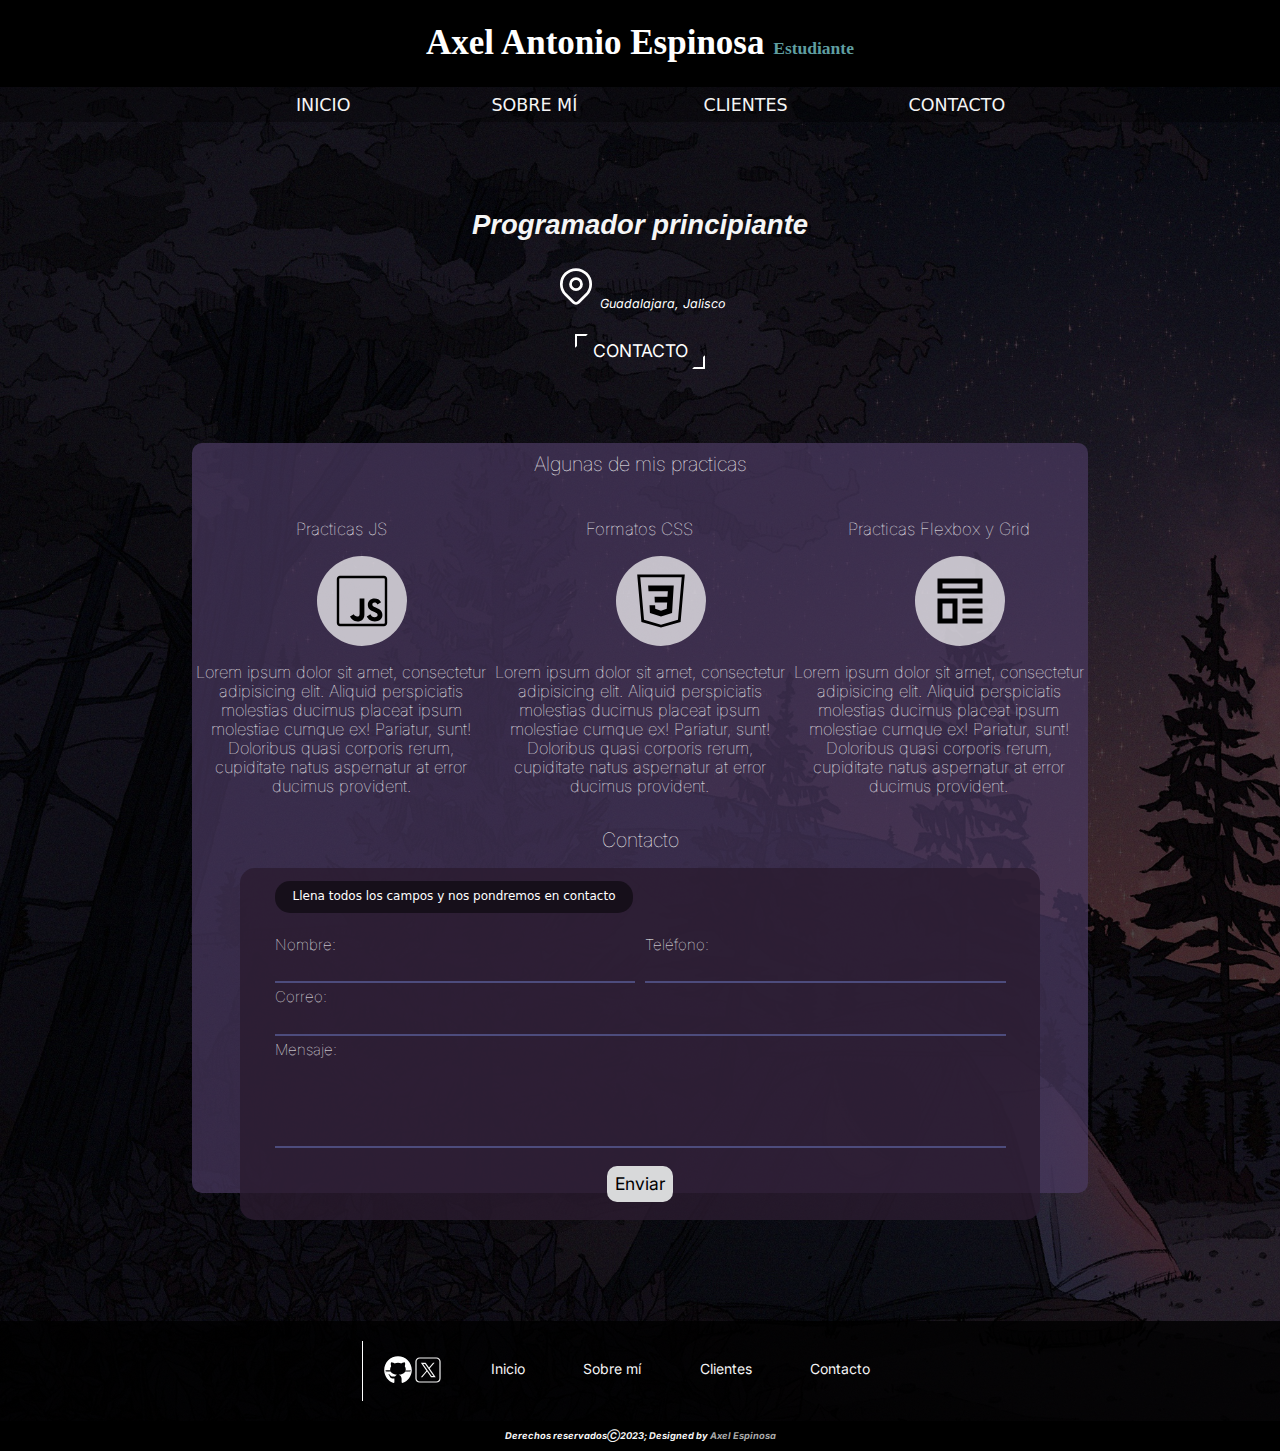
==== commit f29d83cf: "Changes to main page, and added the contacto page" ====
--- a/index.html
+++ b/index.html
@@ -1,5 +1,5 @@
 <!DOCTYPE html>
-<html lang="es">
+<html lang="es" class="index">
 <head>
     <meta charset="UTF-8">
     <meta http-equiv="X-UA-Compatible" content="IE=edge">
@@ -12,7 +12,7 @@
     <link rel="preconnect" href="https://fonts.gstatic.com" crossorigin>
     <link href="https://fonts.googleapis.com/css2?family=Inter&display=swap" rel="stylesheet">
 </head>
-<h1 class="head-1">Axel Antonio Espinosa <span> Estudiante</span></h1>
+<h1 class="head-1" id="idx">Axel Antonio Espinosa <span> Estudiante</span></h1>
 <div class="fondo-principal">
     <div class="fondo-color2">
         <body>
@@ -21,7 +21,7 @@
                     <a href="./index.html">Inicio</a>
                     <a href="#">Sobre mí</a>
                     <a href="#">Clientes</a>
-                    <a href="#contacto">Contacto</a>
+                    <a href="./contacto.html">Contacto</a>
                 </nav>
             </div>
 
@@ -36,11 +36,11 @@
                         </svg>
                         <p class = "ubi">Guadalajara, Jalisco</p>
                     </div>
-                    <a class="button" href="#">Contacto</a>
+                    <a class="button" href="./contacto.html">Contacto</a>
                 </div>
             </div>
 
-            <main class="contenido-principal sombra">
+            <main class="contenido-principal">
                 <h2 class="head-2">Algunas de mis practicas</h2>
                 <div class="servicios">
                     <section class="servicio">
@@ -115,19 +115,19 @@
                                         <label for="">
                                             Nombre:
                                         </label>
-                                        <input placeholder="Nombre" type="text" name="" id="negro">
+                                        <input type="text" name="" id="negro">
                                     </div>
                                     <div class="campo">
                                         <label for="">
                                             Teléfono:
                                         </label>
-                                        <input placeholder="Teléfono" type="text" name="" id="negro">
+                                        <input type="text" name="" id="negro">
                                     </div>
                                     <div class="campo">
                                         <label for="">
                                             Correo:
                                         </label>
-                                        <input placeholder="Correo electrónico" type="text" name="" id="negro">
+                                        <input type="text" name="" id="negro">
                                     </div>
                                     <div class="campo">
                                         <label for="">
@@ -165,7 +165,7 @@
                         <a href="./index.html">Inicio</a>
                         <a href="#">Sobre mí</a>
                         <a href="#">Clientes</a>
-                        <a href="./index.html#contacto">Contacto</a>
+                        <a href="./contacto.html">Contacto</a>
                     </nav>
                 </section>
                 <section class="copyrightSection">
--- a/css/style.css
+++ b/css/style.css
@@ -4,8 +4,11 @@
     --negro: black;
     --white: white;
     --mint: #40F8FF;
-}
-
+    --letra: 'Inter', sans-serif;
+}
+::-webkit-scrollbar {
+    display: none;
+}
 html {
     box-sizing: border-box;
   }
@@ -16,31 +19,40 @@
     font-size: 62.5%;
     
 }
+.index{
+    background-color: rgba(0, 0, 0, 1);
+}
 h1,h2,h3{
     text-align: center;
 }
-
+#idx{color: white;}
 .head-1{
     font-size: 3.5rem;
-    color: black;
 }
 .head-1 span{
     font-size: 1.75rem;
     color: cadetblue;
 }
-
+.fondo-principal{
+    background-image: url(../img/waos.jpg);
+    background-repeat: no-repeat;
+    background-size: cover;
+    height: auto;
+}
+.fondo-color2{
+    background-color: rgba(0, 0, 0, 0.7);
+}
 .nav-fondo{
-    background-color: black;
-}
-
+    background-color: rgba(0, 0, 0, 0.3);
+}
 .menu{
     font-size: 2rem;
     display: flex;
     justify-content: space-around;
     margin: 0 17%;
-    background-color:  black;
     color: whitesmoke;
     font-family: system-ui, -apple-system, BlinkMacSystemFont, 'Segoe UI', Roboto, Oxygen, Ubuntu, Cantarell, 'Open Sans', 'Helvetica Neue', sans-serif;
+    margin-bottom: 5%;
 }
 .menu a {
     font-size: 1.75rem;
@@ -53,28 +65,22 @@
     padding: 0.75rem 0;
 }
 .menu :hover{
-    background-color: darkgrey;
-    color:white;
+    color:black;
+    background-color: rgba(255, 255, 255, 0.9);
 }
 .head2{
-    font-size: 2.50rem;
+    font-size: 2.75rem;
     color:whitesmoke;
     font-family: 'Segoe UI', Tahoma, Geneva, Verdana, sans-serif;
     font-style: italic;
 }
 .fondo-color {
-    background-color: rgba(0, 0, 0, 0.7);
     display: flex;
     flex-direction: column;
     align-content: space-around;   
-    align-items: center; 
+    align-items: center;
+    margin-bottom: 5rem; 
   }
-.fondo-ubicacion{
-    background-image: url(../img/fondo2.jpg);
-    background-size: cover;
-    height: auto;
-    background-position-y: center;
-}
 .ubicacion p {
     display: inline;
     color: var(--white);
@@ -82,35 +88,69 @@
   }
 .ubi{
     font-style: italic;
+    font-family: var(--letra);
     text-decoration: none;
 }
 .button{
-    text-decoration: none;
+    position: relative;
+    text-decoration: none;
+    font-family: var(--letra);
     text-transform: uppercase;
     font-size: 1.75rem;
-    background-color: rgba(0, 0, 0, 0.7);
+    background-color: transparent;
     color: white;
     padding: 0.75rem 1.75rem ;
     margin: 2.3rem 0;
-    border-radius: 1.75rem;
-}
-.button:hover{
-    color:black;
-    background-color: white;
-    border-color: white;
+}
+.button::after, .button::before{
+  content: '';
+  display: block;
+  position: absolute;
+  width: 10%;
+  height: 40%;
+  border: 2px solid;
+  transition: all 0.8s ease;
+  border-radius: 1px;
+}
+.button::after{
+bottom: 0;
+right: 0;
+border-top-color: transparent;
+border-left-color: transparent;
+border-bottom-color: white;
+border-right-color: white;
+}
+.button::before{
+top: 0;
+left: 0;
+border-bottom-color: transparent;
+border-right-color: transparent;
+border-top-color: white;
+border-left-color: white;
+}
+.button:hover:after,
+.button:hover:before{
+    width: 100%;
+    height: 100%;
+
 }
 .icon{
     stroke: white;
 }
+.head-2{
+    padding: 1rem;
+    font-size: 2rem;
+    font-family: 'Inter', sans-serif;
+    color: white;
+    font-weight: lighter;
+}
 .contenido-principal{
-    background-color: whitesmoke;
+    background-color: rgba(76, 58, 98, 0.7);
     margin:  0rem 15%;
-    height: 70rem;
-}
-.sombra{
-    -webkit-box-shadow: 10px 10px 5px 0px rgba(31,24,31,1);
-    -moz-box-shadow: 10px 10px 5px 0px rgba(31,24,31,1);
-    box-shadow: 10px 10px 5px 0px rgba(31,24,31,1);
+    height: 75rem;
+    margin-top: 4%;
+    margin-bottom: 10%;
+    border-radius: 1rem;
 }
 .servicios{
     display: grid;
@@ -121,40 +161,52 @@
     display: flex;
     justify-content: center;
     align-items: center;
-    background-color: gainsboro;
+    background-color: rgba(255, 255, 255, 0.7);
     border-radius: 50%;
-    height: 60px;
-    width: 60px;
+    height: 90px;
+    width: 90px;
     margin: 0 42%;
 }
 .terminal-icon:hover{
-    background-color: black;
+    background-color: rgba(0, 0, 0, 0.5);
     color: white;
 }
 .texto-servicio{
     text-align: center;
     font-size: 1.65rem;
+    color: white;
+    font-weight: lighter;
+    font-family: 'Inter', sans-serif;
 }
 .head-3{
-    font-size: 1.50rem;
+    font-size: 1.70rem;
+    color: white;
+    font-weight: lighter;
     font-family: 'Inter', sans-serif;
 }
 .head-2-contacto{
     font-size: 2em;
+    color: white;
+    font-weight: lighter;
+    font-family: 'Inter', sans-serif;
     
 }
 legend{
     font-family: system-ui, -apple-system, BlinkMacSystemFont, 'Segoe UI', Roboto, Oxygen, Ubuntu, Cantarell, 'Open Sans', 'Helvetica Neue', sans-serif;
     font-size: 1.2em;
-    font-weight: bold;
-   background-color: black;
+    background-color: rgba(0, 0, 0, 0.5);
    border-radius: 1.5rem;
+   margin-bottom: 2rem;
 }
 .formulario{
-    background-color: whitesmoke;
+    background-color: rgba(42, 28, 48, 0.8);
     width: 80rem;
     margin: 1rem auto;
-    padding: 1.5rem 2.5rem;
+    padding: 1.25rem 2.5rem;
+    color: white;
+    font-weight: lighter;
+    font-family: 'Inter', sans-serif;
+    border-radius: 1.5rem;
 }
 fieldset{
     border: solid black;
@@ -168,10 +220,16 @@
     column-gap: 1rem;
 }
 #negro, textarea{
+    font-size: 1.50rem;
     width: 100%;
     height: 2.5rem;
     margin-top: 0.5rem;
+    background-color: transparent;
+    color: white;
     margin-bottom: 0.5rem;
+    border-style: none none solid;
+    border-width: 0 0 2px;
+    border-color: #4D4C7D;
 }
 .campo:nth-child(3),
 .campo:nth-child(4){
@@ -191,12 +249,11 @@
 .button-2{
     background-color: #D8D9DA;
     border-radius: 1rem;
-    margin-top: 2rem;
+    margin-top: 2.5rem;
     display: inline;
-    width: auto;
-    height: auto;
     font-size: 1.75em;
     border: none;
+    padding: 0.80rem;
 }
 
 .button-2:hover{
@@ -209,9 +266,8 @@
     text-align: center;
 }
 .SocialMedia{
-    background-color: #09090b;
-    display: flex;
-    margin-top: 5%;
+    background-color: rgba(0, 0, 0, 0.8);
+    display: flex;
     color: whitesmoke;
     padding: 2em;
     justify-content: center;
@@ -230,6 +286,7 @@
     margin: 0 2em;
     color: whitesmoke;
     position: relative;
+    font-family: 'Inter', sans-serif;
 }
 .footMenu a::before {
     content: "";
@@ -264,7 +321,7 @@
     display: flex;
     justify-content: space-around;
     color: whitesmoke;
-    background-color: black;
+    background-color: rgba(0, 0, 0, 1);
 }
 
 .copyright{
@@ -389,4 +446,9 @@
 }
 #temperaturaConvertida{
     text-align: center;
+}
+.sombra{
+    -webkit-box-shadow: 10px 10px 5px 0px rgba(0,0,0,0.75);
+    -moz-box-shadow: 10px 10px 5px 0px rgba(0,0,0,0.75);
+    box-shadow: 10px 10px 5px 0px rgba(0,0,0,0.75);
 }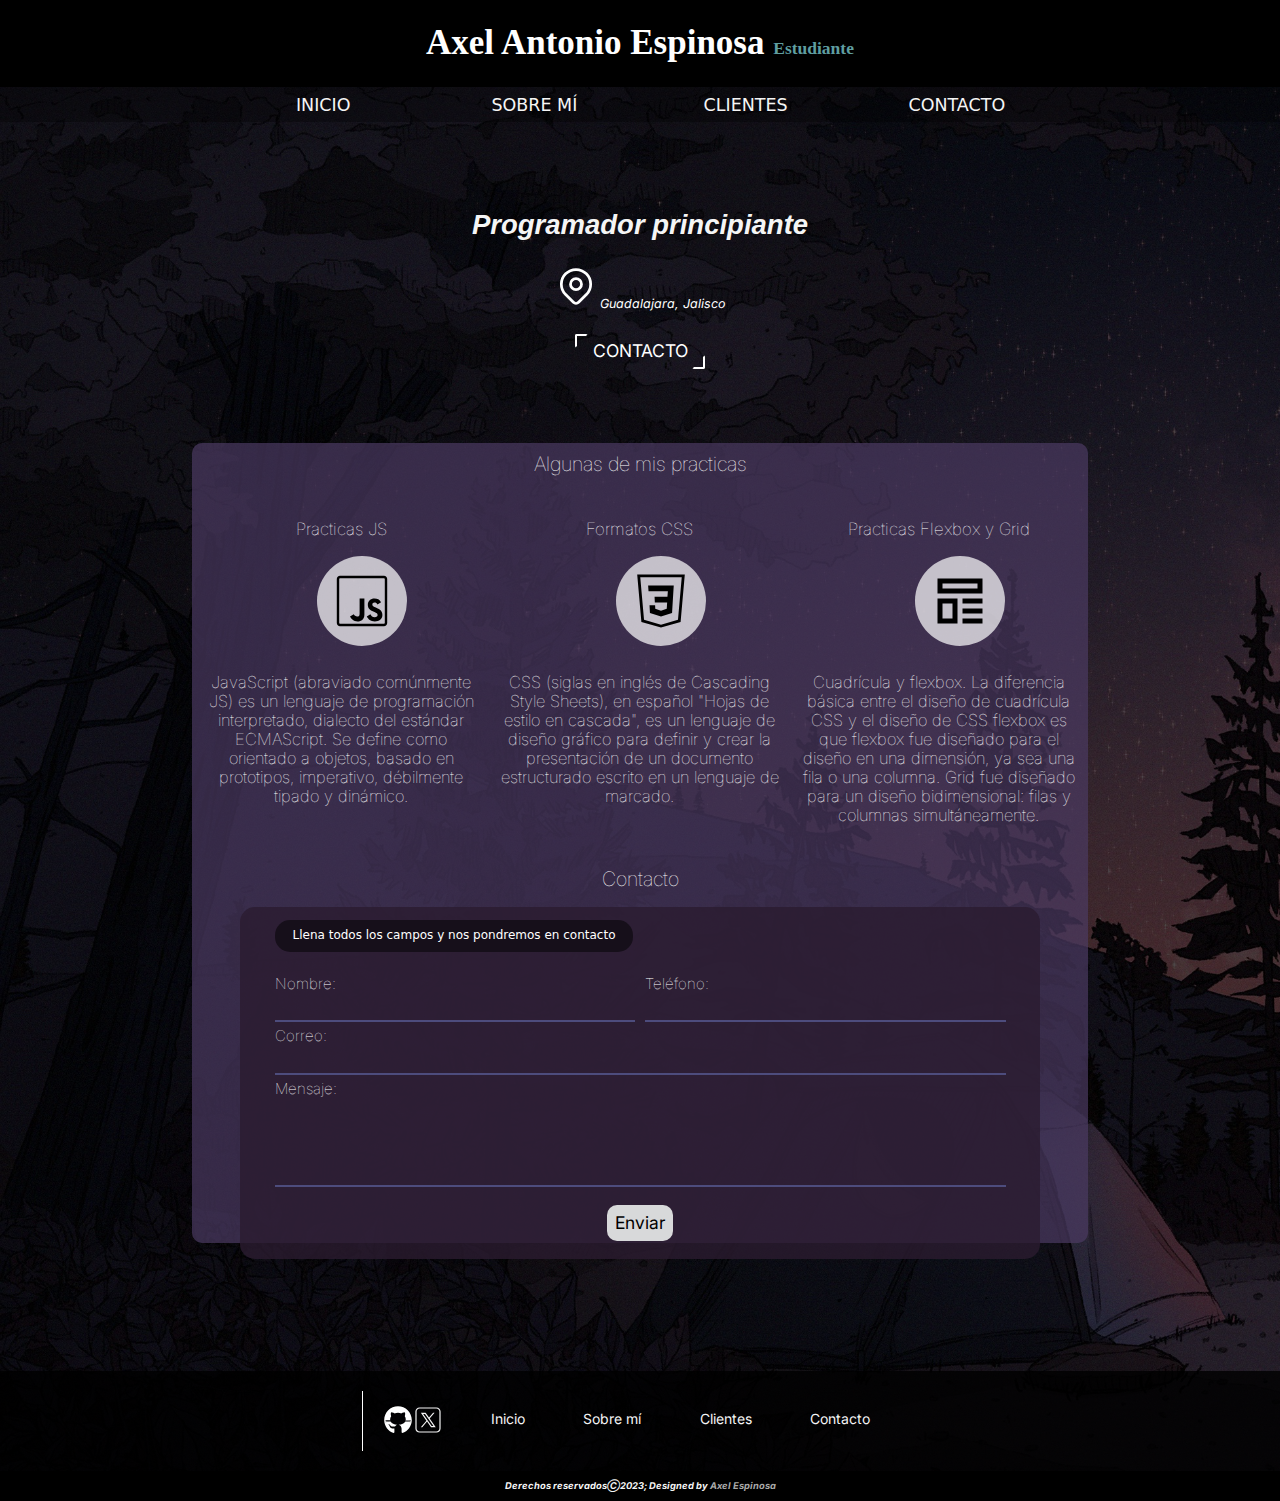
==== commit df648d6e: "Minor changes" ====
--- a/index.html
+++ b/index.html
@@ -19,7 +19,7 @@
             <div class="nav-fondo">
                 <nav class="menu">
                     <a href="./index.html">Inicio</a>
-                    <a href="#">Sobre mí</a>
+                    <a href="./sobremi.html">Sobre mí</a>
                     <a href="#">Clientes</a>
                     <a href="./contacto.html">Contacto</a>
                 </nav>
@@ -55,49 +55,60 @@
                             </div>
                         </a>
                         <p class="texto-servicio">
-                            Lorem ipsum dolor sit amet, consectetur adipisicing elit. Aliquid perspiciatis molestias ducimus placeat ipsum molestiae cumque ex! Pariatur, sunt! Doloribus quasi corporis rerum, cupiditate natus aspernatur at error ducimus provident.
+                            JavaScript (abraviado comúnmente JS) es un lenguaje de programación
+                            interpretado, dialecto del estándar ECMAScript. Se define como orientado a objetos,
+                            basado en prototipos, imperativo, débilmente tipado y dinámico.
                         </p>
                     </section>
                     <section class="servicio">
                         <h3 class="head-3">Formatos CSS</h3>
-                        <div class="terminal-icon">
-                            <svg xmlns="http://www.w3.org/2000/svg" 
-                            x="0px" y="0px" 
-                            width="70" height="70" 
-                            viewBox="0,0,256,256">
-                            <g fill="currentColor" fill-rule="evenodd" stroke="none" stroke-width="1" stroke-linecap="butt" stroke-linejoin="miter" stroke-miterlimit="10" stroke-dasharray="" stroke-dashoffset="0" font-family="none" font-weight="none" font-size="none" text-anchor="none" style="mix-blend-mode: normal"><g transform="scale(5.12,5.12)"><path d="M39,40l-14,4l-14,-4l-3,-34h34c-1,11.33203 -2,22.66797 -3,34zM39.81641,8h-29.63281l2.6875,30.45313l12.12891,3.46875l12.12891,-3.46875zM16.80078,28h4l0.09766,2.5l4.10156,1.39844l4.10156,-1.39844l0.29688,-4.5h-8.79687l-0.20312,-4h9.20313l0.29688,-4h-13.79687l-0.30078,-4h18.30078l-0.5,8l-0.70312,11.5l-7.89844,2.60156l-7.89844,-2.60156z"></path></g></g>
-                            </svg>
-                        </div>
+                        <a onclick="location.href='./formatosCSS.html'">
+                            <div class="terminal-icon">
+                                <svg xmlns="http://www.w3.org/2000/svg" 
+                                x="0px" y="0px" 
+                                width="70" height="70" 
+                                viewBox="0,0,256,256">
+                                <g fill="currentColor" fill-rule="evenodd" stroke="none" stroke-width="1" stroke-linecap="butt" stroke-linejoin="miter" stroke-miterlimit="10" stroke-dasharray="" stroke-dashoffset="0" font-family="none" font-weight="none" font-size="none" text-anchor="none" style="mix-blend-mode: normal"><g transform="scale(5.12,5.12)"><path d="M39,40l-14,4l-14,-4l-3,-34h34c-1,11.33203 -2,22.66797 -3,34zM39.81641,8h-29.63281l2.6875,30.45313l12.12891,3.46875l12.12891,-3.46875zM16.80078,28h4l0.09766,2.5l4.10156,1.39844l4.10156,-1.39844l0.29688,-4.5h-8.79687l-0.20312,-4h9.20313l0.29688,-4h-13.79687l-0.30078,-4h18.30078l-0.5,8l-0.70312,11.5l-7.89844,2.60156l-7.89844,-2.60156z"></path></g></g>
+                                </svg>
+                            </div>
+                        </a>
                         <p class="texto-servicio">
-                            Lorem ipsum dolor sit amet, consectetur adipisicing elit. Aliquid perspiciatis molestias ducimus placeat ipsum molestiae cumque ex! Pariatur, sunt! Doloribus quasi corporis rerum, cupiditate natus aspernatur at error ducimus provident.
+                            CSS (siglas en inglés de Cascading Style Sheets), en español "Hojas de estilo en cascada", 
+                            es un lenguaje de diseño gráfico para definir y crear la presentación de un documento estructurado
+                            escrito en un lenguaje de marcado.
                         </p>
                     </section>
                     <section class="servicio">
                         <h3 class="head-3">Practicas Flexbox y Grid</h3>
-                        <div class="terminal-icon">
-                            <svg
-                            width="70"
-                            height="60"
-                            viewBox="0 0 24 24"
-                            fill="currentColor"
-                            xmlns="http://www.w3.org/2000/svg">
-                            <path
-                                fill-rule="evenodd"
-                                clip-rule="evenodd"
-                                d="M3 3V9H21V3H3ZM19 5H5V7H19V5Z"
-                                fill="currentColor"/>
-                            <path
-                                fill-rule="evenodd"
-                                clip-rule="evenodd"
-                                d="M3 11V21H11V11H3ZM9 13H5V19H9V13Z"
-                                fill="currentColor"/>
-                            <path d="M21 11H13V13H21V11Z" fill="currentColor" />
-                            <path d="M13 15H21V17H13V15Z" fill="currentColor" />
-                            <path d="M21 19H13V21H21V19Z" fill="currentColor" />
-                            </svg>
-                        </div>
+                        <a onclick="location.href='./flexbox-grid.html'">
+                            <div class="terminal-icon">
+                                <svg
+                                width="70"
+                                height="60"
+                                viewBox="0 0 24 24"
+                                fill="currentColor"
+                                xmlns="http://www.w3.org/2000/svg">
+                                <path
+                                    fill-rule="evenodd"
+                                    clip-rule="evenodd"
+                                    d="M3 3V9H21V3H3ZM19 5H5V7H19V5Z"
+                                    fill="currentColor"/>
+                                <path
+                                    fill-rule="evenodd"
+                                    clip-rule="evenodd"
+                                    d="M3 11V21H11V11H3ZM9 13H5V19H9V13Z"
+                                    fill="currentColor"/>
+                                <path d="M21 11H13V13H21V11Z" fill="currentColor" />
+                                <path d="M13 15H21V17H13V15Z" fill="currentColor" />
+                                <path d="M21 19H13V21H21V19Z" fill="currentColor" />
+                                </svg>
+                            </div>
+                        </a>
                         <p class="texto-servicio">
-                            Lorem ipsum dolor sit amet, consectetur adipisicing elit. Aliquid perspiciatis molestias ducimus placeat ipsum molestiae cumque ex! Pariatur, sunt! Doloribus quasi corporis rerum, cupiditate natus aspernatur at error ducimus provident.
+                            Cuadrícula y flexbox. La diferencia básica entre el diseño de cuadrícula CSS
+                            y el diseño de CSS flexbox es que flexbox fue diseñado para el diseño en una
+                            dimensión, ya sea una fila o una columna. Grid fue diseñado para un diseño bidimensional:
+                            filas y columnas simultáneamente.
                         </p>
                     </section>
                 </div>
@@ -163,7 +174,7 @@
                     </div>
                     <nav class="footMenu">
                         <a href="./index.html">Inicio</a>
-                        <a href="#">Sobre mí</a>
+                        <a href="./sobremi.html">Sobre mí</a>
                         <a href="#">Clientes</a>
                         <a href="./contacto.html">Contacto</a>
                     </nav>
--- a/css/style.css
+++ b/css/style.css
@@ -103,14 +103,14 @@
     margin: 2.3rem 0;
 }
 .button::after, .button::before{
-  content: '';
+  content: ' ';
   display: block;
   position: absolute;
   width: 10%;
   height: 40%;
   border: 2px solid;
-  transition: all 0.8s ease;
-  border-radius: 1px;
+  transition: all 0.6s ease;
+  border-radius: 2px;
 }
 .button::after{
 bottom: 0;
@@ -147,7 +147,7 @@
 .contenido-principal{
     background-color: rgba(76, 58, 98, 0.7);
     margin:  0rem 15%;
-    height: 75rem;
+    height: 80rem;
     margin-top: 4%;
     margin-bottom: 10%;
     border-radius: 1rem;
@@ -177,6 +177,7 @@
     color: white;
     font-weight: lighter;
     font-family: 'Inter', sans-serif;
+    padding: 1rem;
 }
 .head-3{
     font-size: 1.70rem;
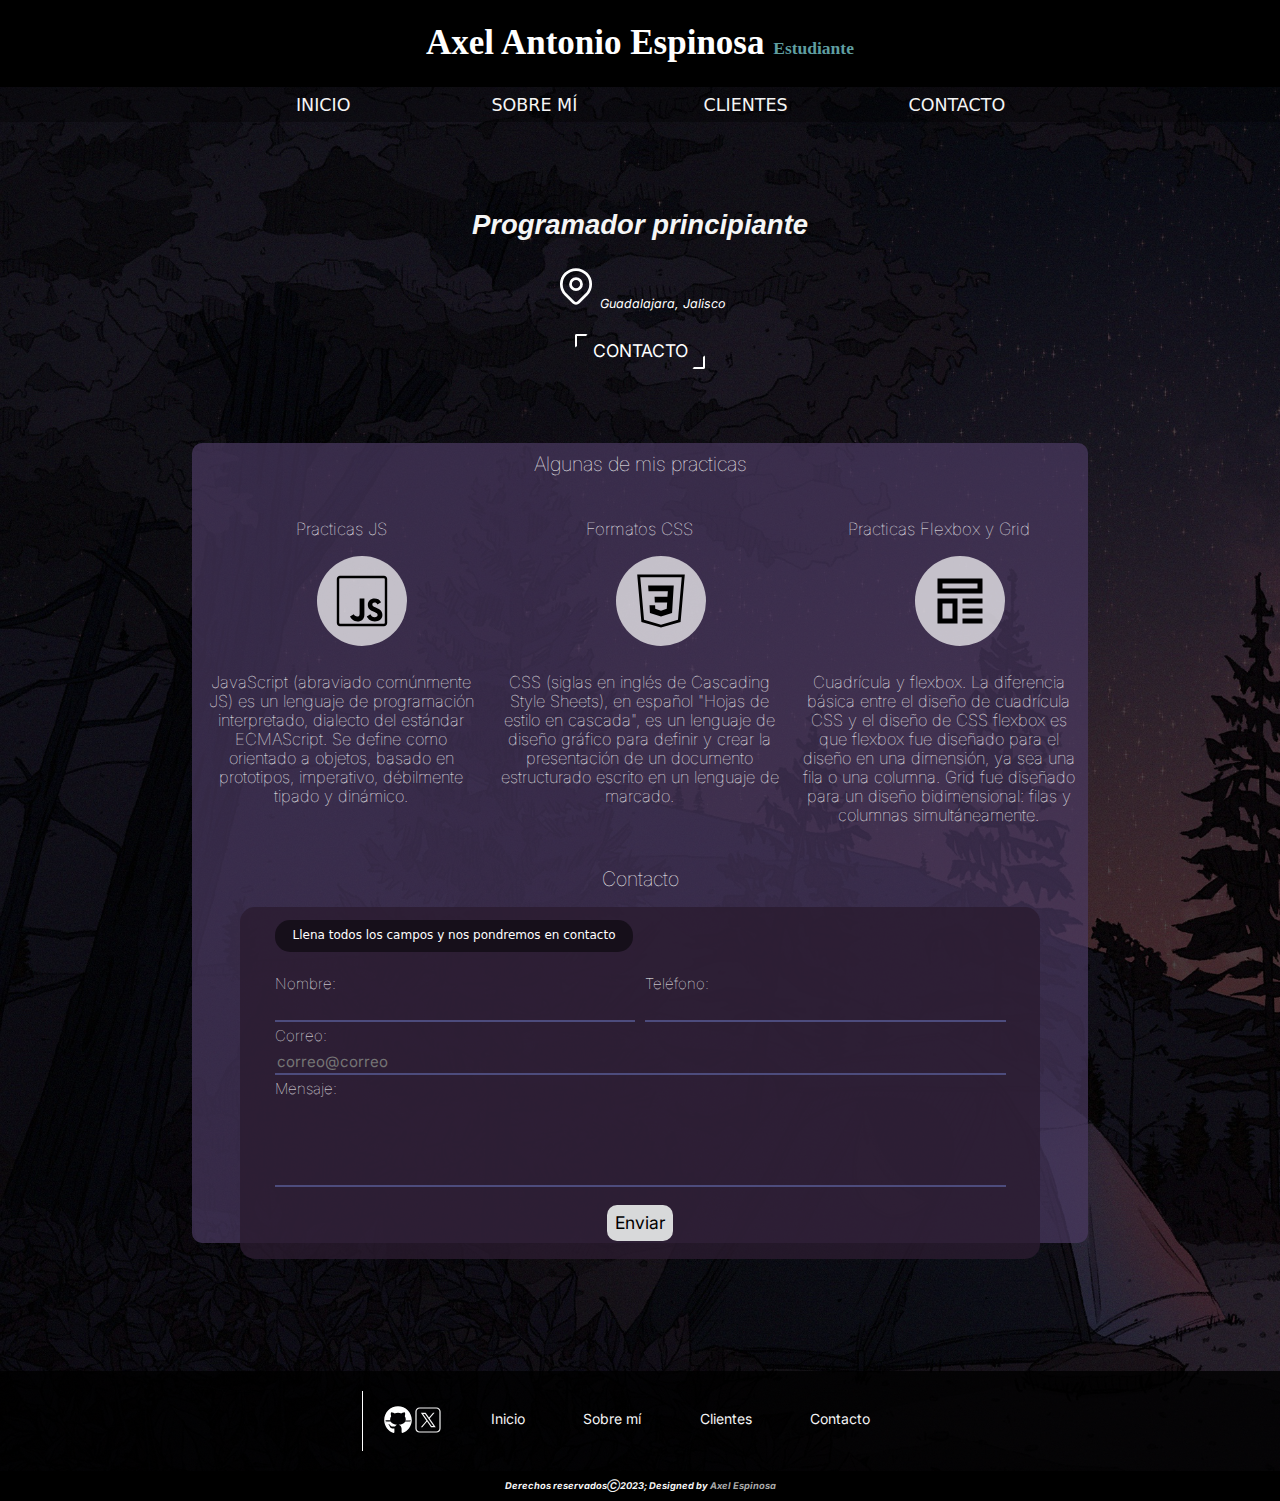
==== commit ed621fd4: "Some changes" ====
--- a/index.html
+++ b/index.html
@@ -116,7 +116,7 @@
                 <section>
                     <h2 class="head-2-contacto">Contacto</h2>
                     <div class="formulario" id="contacto">
-                    <form action="">    
+                    <form action="./php/contactForm.php" method="post">    
                             <fieldset>
                                 <legend style="color: white; padding: 0.75em 1.5em;">
                                     Llena todos los campos y nos pondremos en contacto
@@ -126,25 +126,25 @@
                                         <label for="">
                                             Nombre:
                                         </label>
-                                        <input type="text" name="" id="negro">
+                                        <input required type="text" name="nombre" id="negro">
                                     </div>
                                     <div class="campo">
                                         <label for="">
                                             Teléfono:
                                         </label>
-                                        <input type="text" name="" id="negro">
+                                        <input required type="text" name="telefono" id="negro">
                                     </div>
                                     <div class="campo">
                                         <label for="">
                                             Correo:
                                         </label>
-                                        <input type="text" name="" id="negro">
+                                        <input placeholder="correo@correo" required type="email" name="correo" id="negro">
                                     </div>
                                     <div class="campo">
                                         <label for="">
                                             Mensaje:
                                         </label>
-                                        <textarea></textarea>
+                                        <textarea required name="mensaje"></textarea>
                                     </div>
                                 </div>
                                 <div class="below-button">
